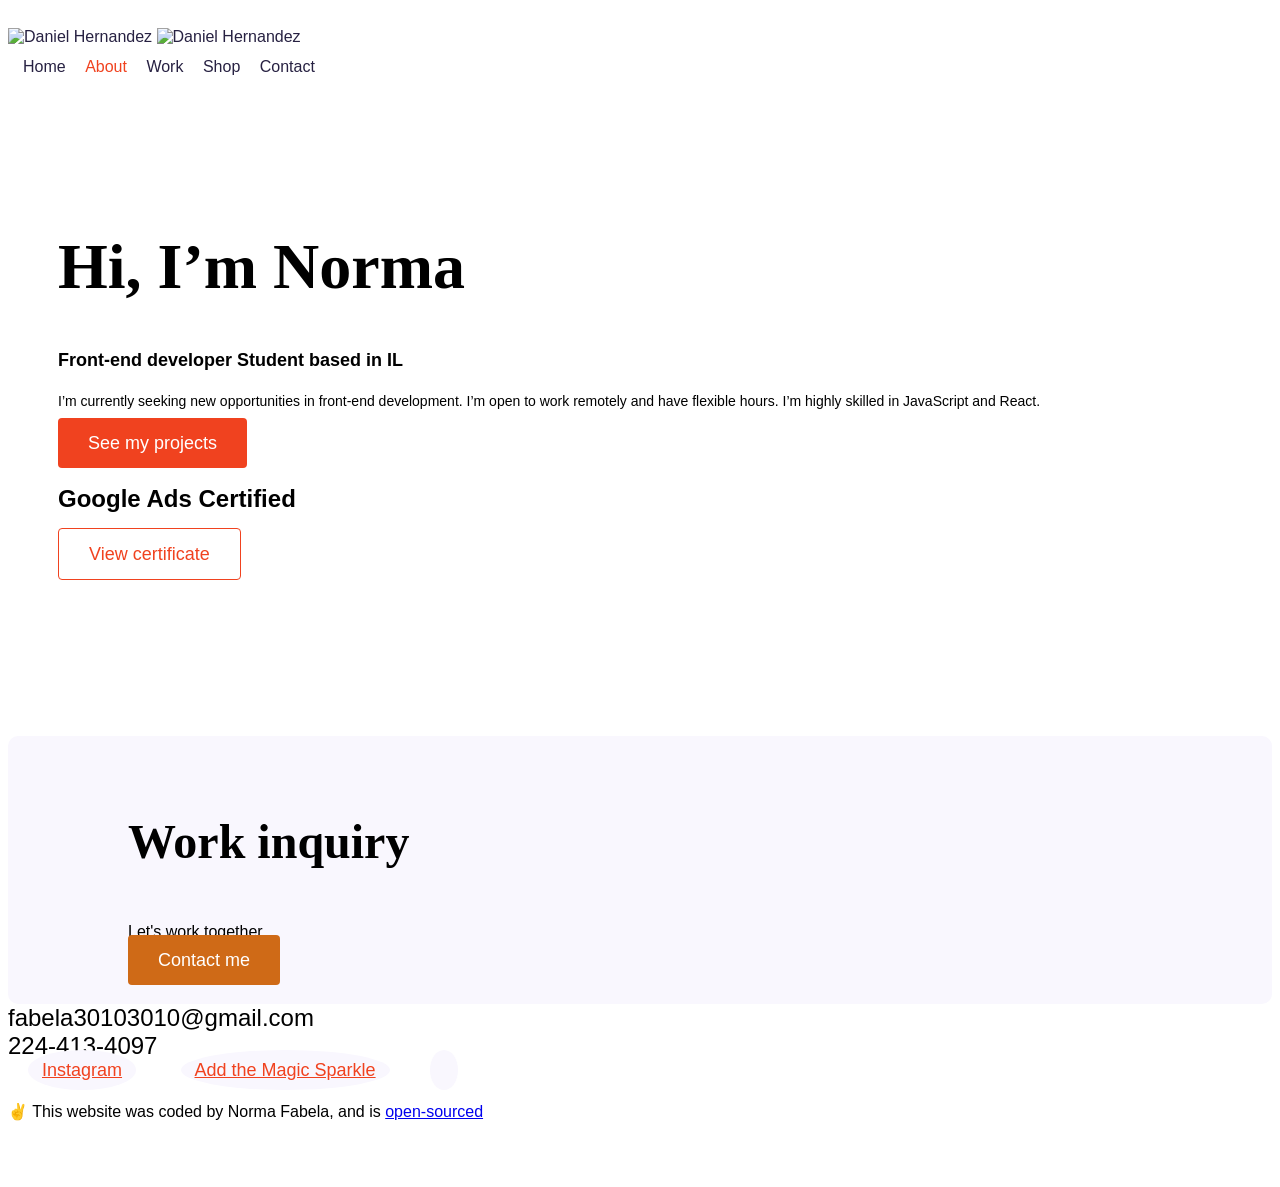
==== about.html @ 09b6d791 "update about html" ====
<!doctype html>
<html lang="en">
  <head>
    <meta charset="UTF-8" />
    <meta name="viewport" content="width=device-width, initial-scale=1.0" />
    <link
      href="https://cdn.jsdelivr.net/npm/bootstrap@6.0.0-alpha.1/dist/css/bootstrap.min.css"
      rel="stylesheet"
      integrity="sha384-B/GM4XqrwHnWXNOWMbloTmrYXZg10cakYGmpfsR/bbzQ6JAJI4ihuyADKLnBgrCe"
      crossorigin="anonymous"
    />
    <script
      type="module"
      src="https://cdn.jsdelivr.net/npm/bootstrap@6.0.0-alpha.1/dist/js/bootstrap.bundle.min.js"
      integrity="sha384-1a/pXj49ZQ1aHEmrJ+gMw1otqoVsYwlEnlD8mIfY2TV03r20Y0CN7uqx1tQogjPL"
      crossorigin="anonymous"
    ></script>
    <link rel="preconnect" href="https://fonts.googleapis.com" />
    <link rel="preconnect" href="https://fonts.gstatic.com" crossorigin />
    <link
      href="https://fonts.googleapis.com/css2?family=Coming+Soon&family=Edu+QLD+Hand:wght@400..700&family=Playwrite+BE+WAL+Guides&display=swap"
    />
    <link rel="stylesheet" href="css/styles.css" />
    <title>About me</title>
  </head>
  <body>
    <div class="container">
      <nav class="d-flex justify-content-between">
        <a href="index.html" title="Homepage">
          <img
            src="images/logo.png"
            class="logo d-none d-md-block"
            alt="Daniel Hernandez"
          />
          <img
            src="images/logo-small.jpg"
            class="logo d-block d-md-none"
            alt="Daniel Hernandez"
          />
        </a>
        <ul>
          <li>
            <a href="index.html" title="Homepage"> Home</a>
          </li>
          <li class="active">
            <a href="about.html" title="About Daniel"> About</a>
          </li>
          <li>
            <a href="work.html" title="Daniel's work"> Work</a>
          </li>
          <li>
            <a href="shop.html" title="Shop apps and digital creations">
              Shop</a
            >
          </li>
          <li>
            <a href="contact.html" title="Contact Daniel"> Contact</a>
          </li>
        </ul>
      </nav>
      <div class="translation-menu">
        <div class="gtranslate_wrapper"></div>
      </div>
    </div>
    <div class="content-container container">
      <div class="row">
        <div class="col-lg-6">
          <div class="content">
            <h1 class="mb-4">Hi, I’m Norma</h1>
            <h2 class="mb-4">Front-end developer Student based in IL</h2>
            <p class="mb-5">
              I’m currently seeking new opportunities in front-end development.
              I’m open to work remotely and have flexible hours. I’m highly
              skilled in JavaScript and React.
            </p>
            <a href="work.html" class="btn btn-branding">See my projects</a>
            <section class="mt-5" aria-labelledby="certification-title">
              <h3 id="certification-title">Google Ads Certified</h3>
              <a
                href="https://skillshop.credential.net/ed974cb3-0e16-41d4-95c5-595dda2ea739#acc.uHK1dMLi"
                class="btn-branding-outline"
                target="_blank"
                rel="noopener noreferrer"
              >
                View certificate
              </a>
            </section>
          </div>
        </div>
        <div class="col-lg-6">
          <img src="images/patricia.png" alt="" class="img-fluid" />
        </div>
      </div>
    </div>
    <footer class="container">
      <div class="contact-box justify-content-between mb-5 d-none d-md-flex">
        <div>
          <h3>Work inquiry</h3>
          <p class="text-muted">Let's work together</p>
        </div>
        <div>
          <a
            href="contact.html"
            class="btn btn-branding btn-contact mt-3"
            title="Contact Norma"
          >
            Contact me
          </a>
        </div>
      </div>
      <div class="d-flex justify-content-center mb-5">
        <a
          href="mailto:fabela30103010@gmail.com"
          class="email-link"
          title="Email Norma Fabela"
        >
          fabela30103010@gmail.com
        </a>
      </div>
      <div class="d-flex justify-content-center mb-5">
        <a href="tel:+12244134097" class="email-link" title="Call Norma Fabela">
          224-413-4097
        </a>
      </div>
      <div class="social-links d-flex justify-content-center">
        <a href="https://www.instagram.com/cuty3010000/" target="_blank" rel="noopener noreferrer">Instagram</a>
        <a href="https://www.instagram.com/add_the_magic_sparkle_/" target="_blank" rel="noopener noreferrer">Add the Magic Sparkle</a>
        <a
          href="https://github.com/fabelanorma3010"
          target="_blank"
          title="GitHub Profile"
        >
          <i class="fab fa-github"></i>
        </a>
      </div>
      <p class="text-center mt-5">
        ✌️ This website was coded by Norma Fabela, and is
        <a href="https://github.com/fabelanorma3010" target="_blank">
          open-sourced
        </a>
      </p>
    </footer>
    <script>
      window.gtranslateSettings = {
        default_language: "en",
        native_language_names: true,
        wrapper_selector: ".gtranslate_wrapper",
      };
    </script>
    <script src="https://cdn.gtranslate.net/widgets/latest/dropdown.js" defer></script>
  </body>
</html>
---- css/styles.css ----
:root {
  --branding-color: #f0421f;
  --secondary-color: #f9f7fe;
  --heading-font-family: "Playfair Display", serif;
  --default-font-family: "Poppins", sans-serif;
}

body {
  font-family: var(--default-font-family);
}

h1,
h2,
h3,
h4,
h5,
h6 {
  color: black;
  font-family: var(--heading-font-family);
  font-weight: bold;
}

h1 {
  font-size: 96px;
  line-height: 1.5;
}

h2 {
  font-size: 64px;
}

h3 {
  font-size: 48px;
}

p {
  font-weight: normal;
  font-size: 16px;
  line-height: 30px;
}

.hero {
  background: var(--secondary-color);
  text-align: center;
  padding: 80px 20px;
}

.hero p {
  font-size: 36px;
  font-weight: bold;
  margin: 0;
  color: #272142;
}

.hero h2 {
  font-family: var(--heading-font-family);
  font-weight: normal;
  line-height: 1.5;
  font-size: 24px;
}

.content-container {
  padding: 60px 20px;
}

.content h1 {
  font-size: 64px;
  line-height: 80px;
}

.content h2 {
  font-size: 18px;
  font-family: var(--default-font-family);
}

.content h3 {
  font-size: 24px;
  line-height: 1.5;

  font-family: var(--default-font-family);
}

.content p {
  font-size: 14px;
}

.content {
  margin: 30px;
}

.btn-branding {
  background: var(--branding-color);
  border-radius: 4px;
  color: white;
  text-decoration: none;
  font-size: 18px;
  line-height: 27px;
  padding: 15px 30px;
}

.btn-branding:hover {
  color: white;
}

.btn-contact {
  background: #cf6a17;
}

.btn-contact:hover {
  color: white;
  background: #f57411;
}

.btn-branding-outline {
  color: var(--branding-color);
  border: 1px solid var(--branding-color);
  border-radius: 4px;
  font-size: 18px;
  text-decoration: none;
  line-height: 27px;
  padding: 15px 30px;
}

.btn-branding-outline:hover {
  background: var(--branding-color);
  color: white;
}

.project-description {
  padding: 80px 60px;
}

.project-description h2 {
  font-size: 32px;
}

.project-preview-image {
  display: block;
  width: 100%;
  max-width: 480px;
  margin-right: auto;
  margin-left: auto;
}

.vercel-projects {
  margin: 80px 0;
}

.vercel-projects h2 {
  font-size: 40px;
}

.vercel-project-grid {
  display: grid;
  grid-template-columns: repeat(auto-fit, minmax(min(100%, 260px), 1fr));
  gap: 20px;
  margin-top: 30px;
}

.vercel-project-card {
  background: var(--secondary-color);
  border-radius: 10px;
  padding: 28px;
  overflow-wrap: anywhere;
}

.vercel-project-card h3 {
  font-size: 24px;
}

.vercel-project-card a {
  color: #cd2516;
  font-weight: 500;
}

.vercel-project-status {
  margin-top: 20px;
  color: #555;
}

.shop-intro {
  margin: 30px 0 48px;
  text-align: center;
}

.shop-intro h1 {
  font-size: clamp(44px, 8vw, 64px);
  line-height: 1.2;
}

.shop-intro p {
  max-width: 680px;
  margin: 0 auto;
  color: #555;
}

.shop-grid {
  display: grid;
  grid-template-columns: repeat(auto-fit, minmax(min(100%, 280px), 1fr));
  gap: 24px;
}

.shop-card {
  display: flex;
  flex-direction: column;
  align-items: flex-start;
  padding: 32px;
  background: var(--secondary-color);
  border-radius: 10px;
}

.shop-card h2 {
  font-size: 30px;
}

.shop-card .shop-price {
  margin-bottom: 12px;
  font-size: 24px;
  font-weight: 700;
  color: #272142;
}

.shop-card .btn-branding,
.shop-card .btn-branding-outline {
  display: inline-block;
  margin-top: auto;
}

.logo-text {
  align-self: center;
  color: #272142;
  font-size: 24px;
  font-weight: bold;
  text-decoration: none;
}

.logo {
  max-height: 40px;
}

nav {
  padding: 20px 0;
}

nav ul {
  padding: 0;
  margin: 0;
}

nav li {
  display: inline;
  list-style: none;
  line-height: 42px;
  margin-left: 15px;
}

nav a {
  text-decoration: none;
  color: #272142;
  transition: all 100ms ease-in-out;
}

nav a:hover,
nav li.active a {
  color: var(--branding-color);
}

footer {
  margin: 60px 0;
}

footer .contact-box {
  background: var(--secondary-color);
  padding: 30px 120px;
  border-radius: 10px;
}

footer .contact-box p {
  margin: 0;
}

footer .email-link {
  text-decoration: none;
  color: black;
  font-size: 24px;
}

footer .email-link:hover {
  color: var(--branding-color);
}

footer .social-links a {
  margin: 0 20px;
  color: var(--branding-color);
  background: var(--secondary-color);
  padding: 10px 14px;
  border-radius: 50%;
  font-size: 18px;
  transition: all 100ms ease-in-out;
}

footer .social-links a:hover {
  color: rgb(204, 38, 38);
  background: var(--branding-color);
}

@media (max-width: 900px) {
  h1 {
    font-size: 44px;
    line-height: 1.5;
  }

  h2 {
    font-size: 44px;
  }

  h3 {
    font-size: 26px;
  }

  .content {
    text-align: center;
    padding: 0;
  }

  .project-description {
    padding: 0;
    text-align: center;
  }

  .project-description h2 {
    font-size: 32px;
  }
}

.translation-menu {
  display: flex;
  justify-content: flex-end;
  margin-bottom: 16px;
}
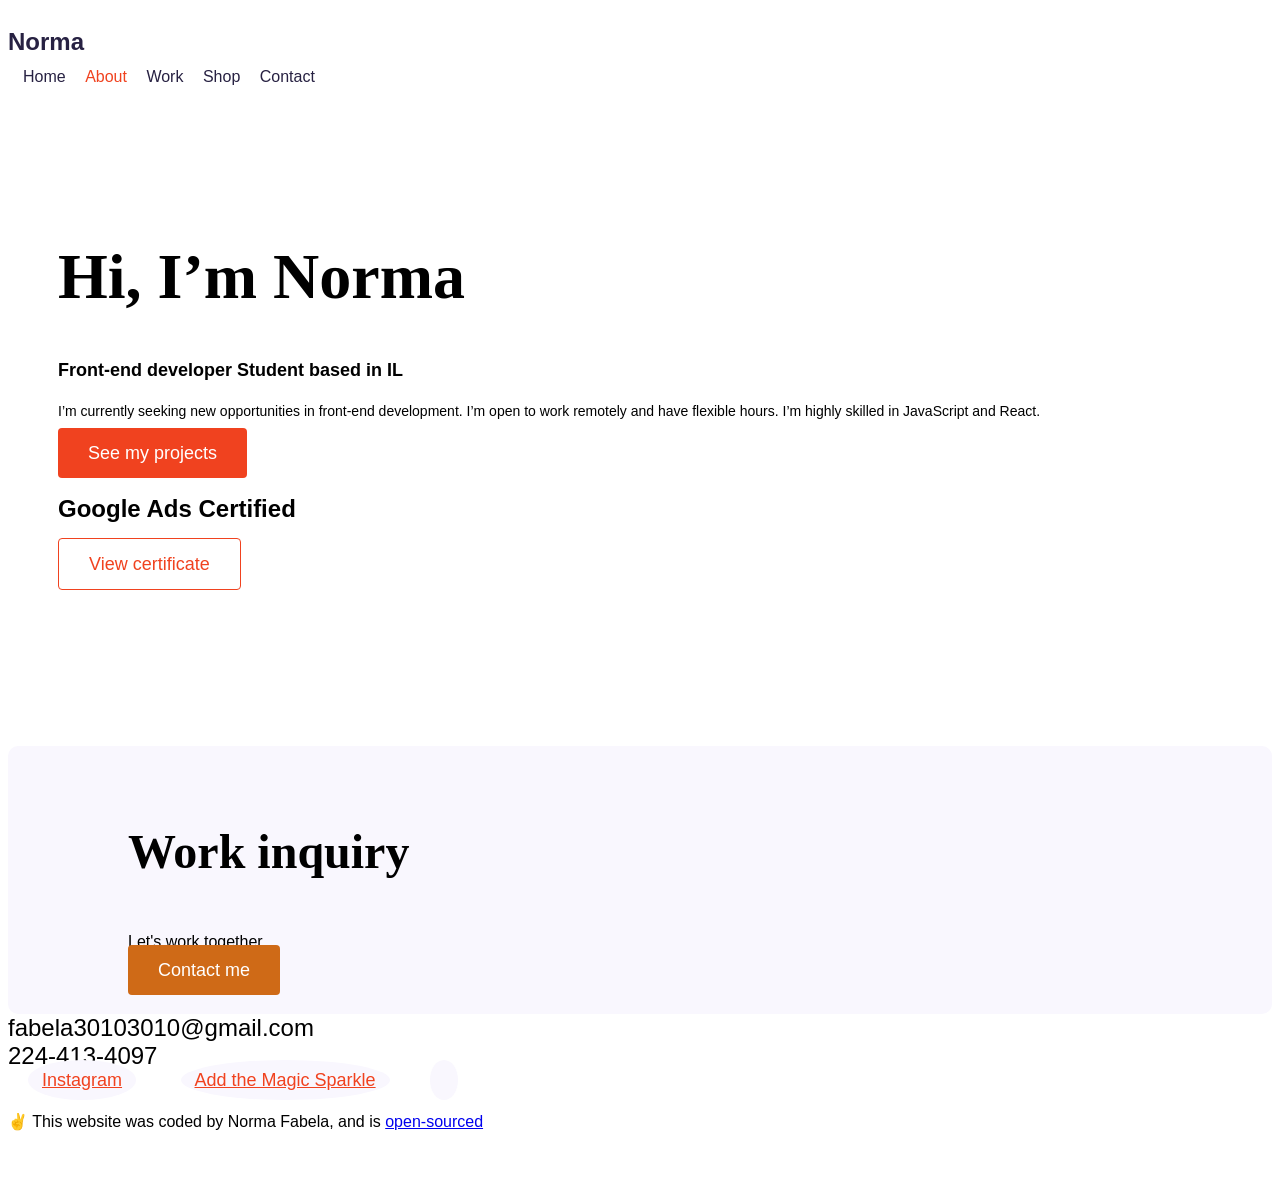
==== commit 4ce336ba: "Use Norma branding on Work and About pages" ====
--- a/about.html
+++ b/about.html
@@ -26,18 +26,7 @@
   <body>
     <div class="container">
       <nav class="d-flex justify-content-between">
-        <a href="index.html" title="Homepage">
-          <img
-            src="images/logo.png"
-            class="logo d-none d-md-block"
-            alt="Daniel Hernandez"
-          />
-          <img
-            src="images/logo-small.jpg"
-            class="logo d-block d-md-none"
-            alt="Daniel Hernandez"
-          />
-        </a>
+        <a href="index.html" class="logo-text" title="Homepage">Norma</a>
         <ul>
           <li>
             <a href="index.html" title="Homepage"> Home</a>
--- a/css/styles.css
+++ b/css/styles.css
@@ -213,6 +213,15 @@
   font-size: 30px;
 }
 
+.shop-image {
+  width: 100%;
+  max-width: 260px;
+  height: auto;
+  align-self: center;
+  border-radius: 6px;
+  margin: 12px 0 20px;
+}
+
 .shop-card .shop-price {
   margin-bottom: 12px;
   font-size: 24px;
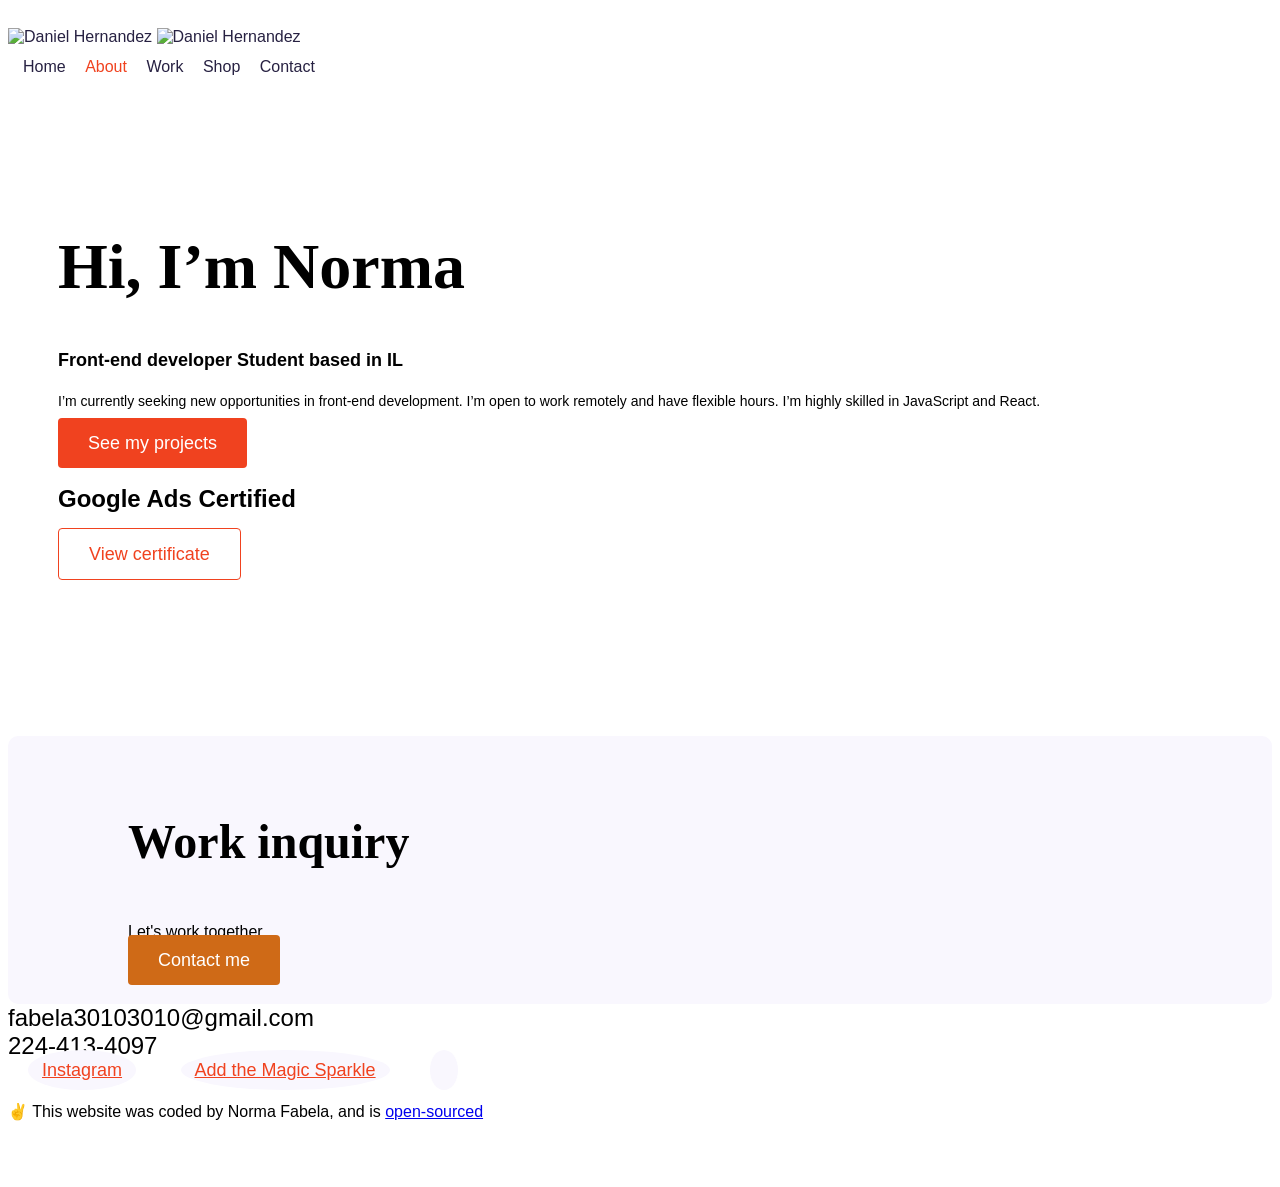
==== commit 3dcd2bcd: "Limit corner branding update to Work page" ====
--- a/about.html
+++ b/about.html
@@ -26,7 +26,18 @@
   <body>
     <div class="container">
       <nav class="d-flex justify-content-between">
-        <a href="index.html" class="logo-text" title="Homepage">Norma</a>
+        <a href="index.html" title="Homepage">
+          <img
+            src="images/logo.png"
+            class="logo d-none d-md-block"
+            alt="Daniel Hernandez"
+          />
+          <img
+            src="images/logo-small.jpg"
+            class="logo d-block d-md-none"
+            alt="Daniel Hernandez"
+          />
+        </a>
         <ul>
           <li>
             <a href="index.html" title="Homepage"> Home</a>
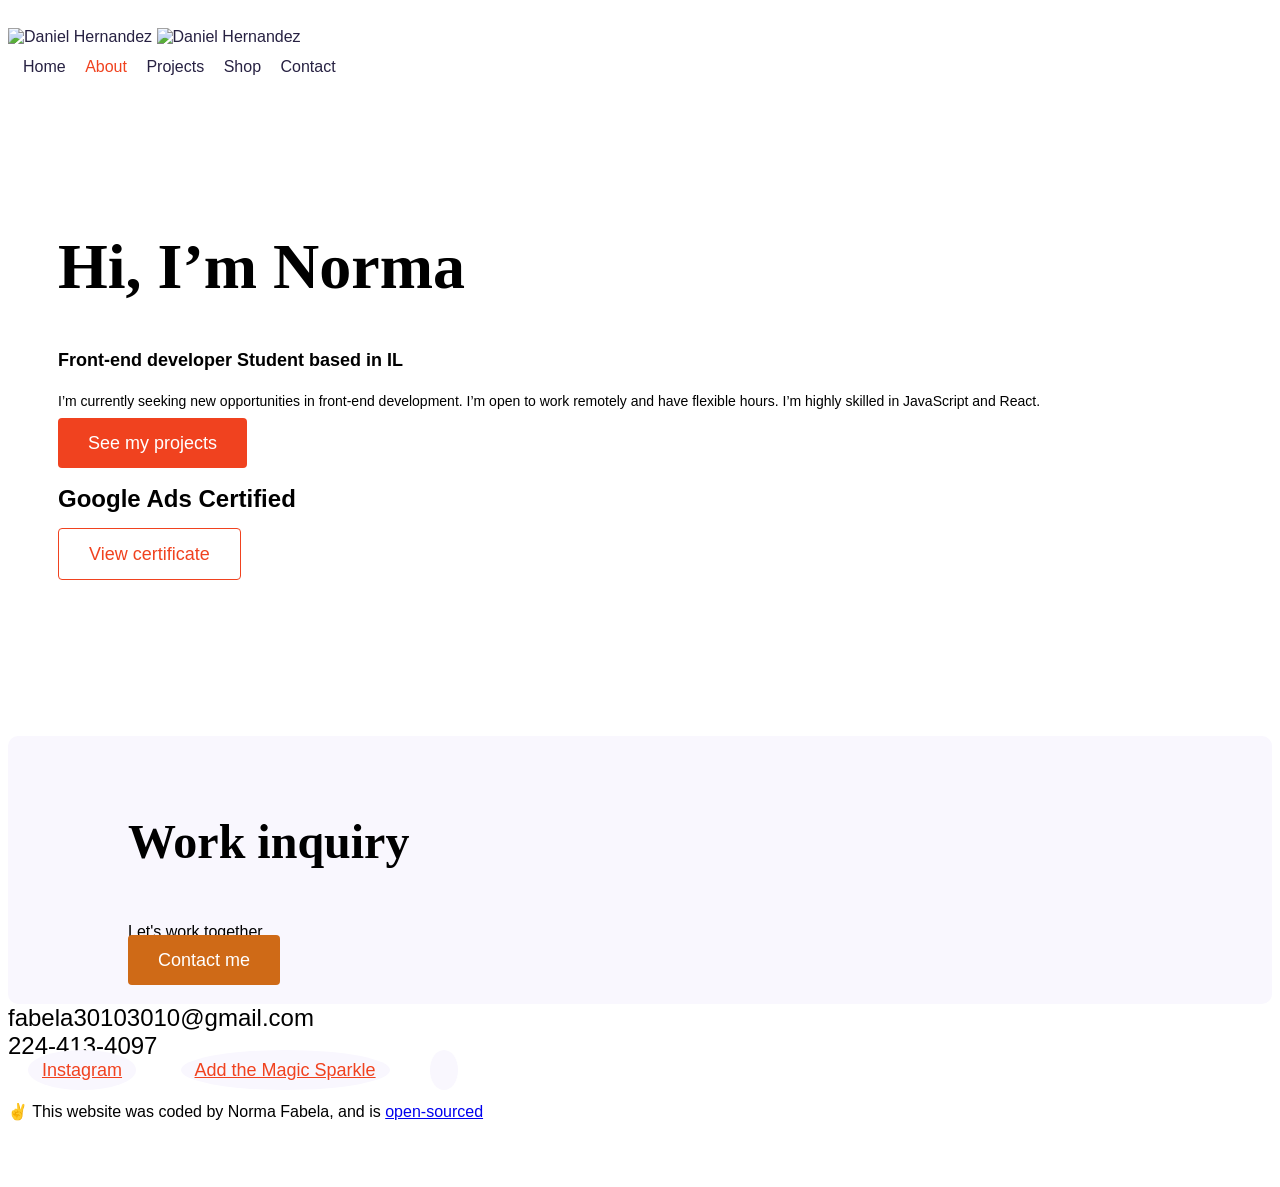
==== commit 2fa61c2b: "Rename Work navigation to Projects" ====
--- a/about.html
+++ b/about.html
@@ -46,7 +46,7 @@
             <a href="about.html" title="About Daniel"> About</a>
           </li>
           <li>
-            <a href="work.html" title="Daniel's work"> Work</a>
+            <a href="work.html" title="Projects">Projects</a>
           </li>
           <li>
             <a href="shop.html" title="Shop apps and digital creations">
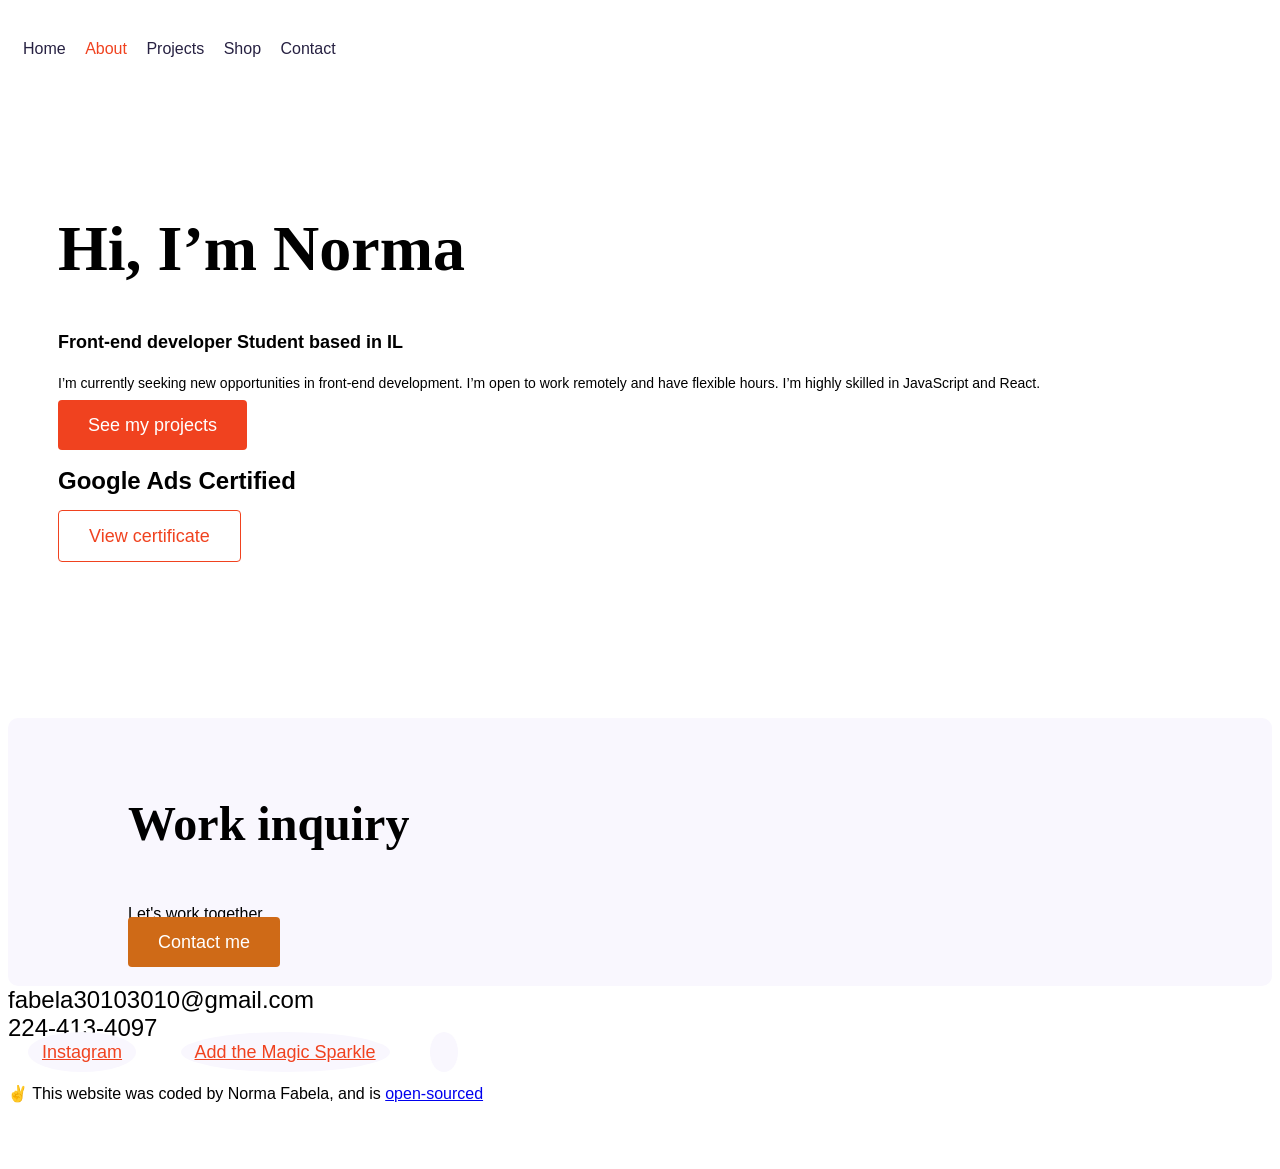
==== commit ecc640a0: "update about.html" ====
--- a/about.html
+++ b/about.html
@@ -26,24 +26,12 @@
   <body>
     <div class="container">
       <nav class="d-flex justify-content-between">
-        <a href="index.html" title="Homepage">
-          <img
-            src="images/logo.png"
-            class="logo d-none d-md-block"
-            alt="Daniel Hernandez"
-          />
-          <img
-            src="images/logo-small.jpg"
-            class="logo d-block d-md-none"
-            alt="Daniel Hernandez"
-          />
-        </a>
         <ul>
           <li>
             <a href="index.html" title="Homepage"> Home</a>
           </li>
           <li class="active">
-            <a href="about.html" title="About Daniel"> About</a>
+            <a href="about.html" title="About Norma"> About</a>
           </li>
           <li>
             <a href="work.html" title="Projects">Projects</a>
@@ -54,7 +42,7 @@
             >
           </li>
           <li>
-            <a href="contact.html" title="Contact Daniel"> Contact</a>
+            <a href="contact.html" title="Contact Norma"> Contact</a>
           </li>
         </ul>
       </nav>
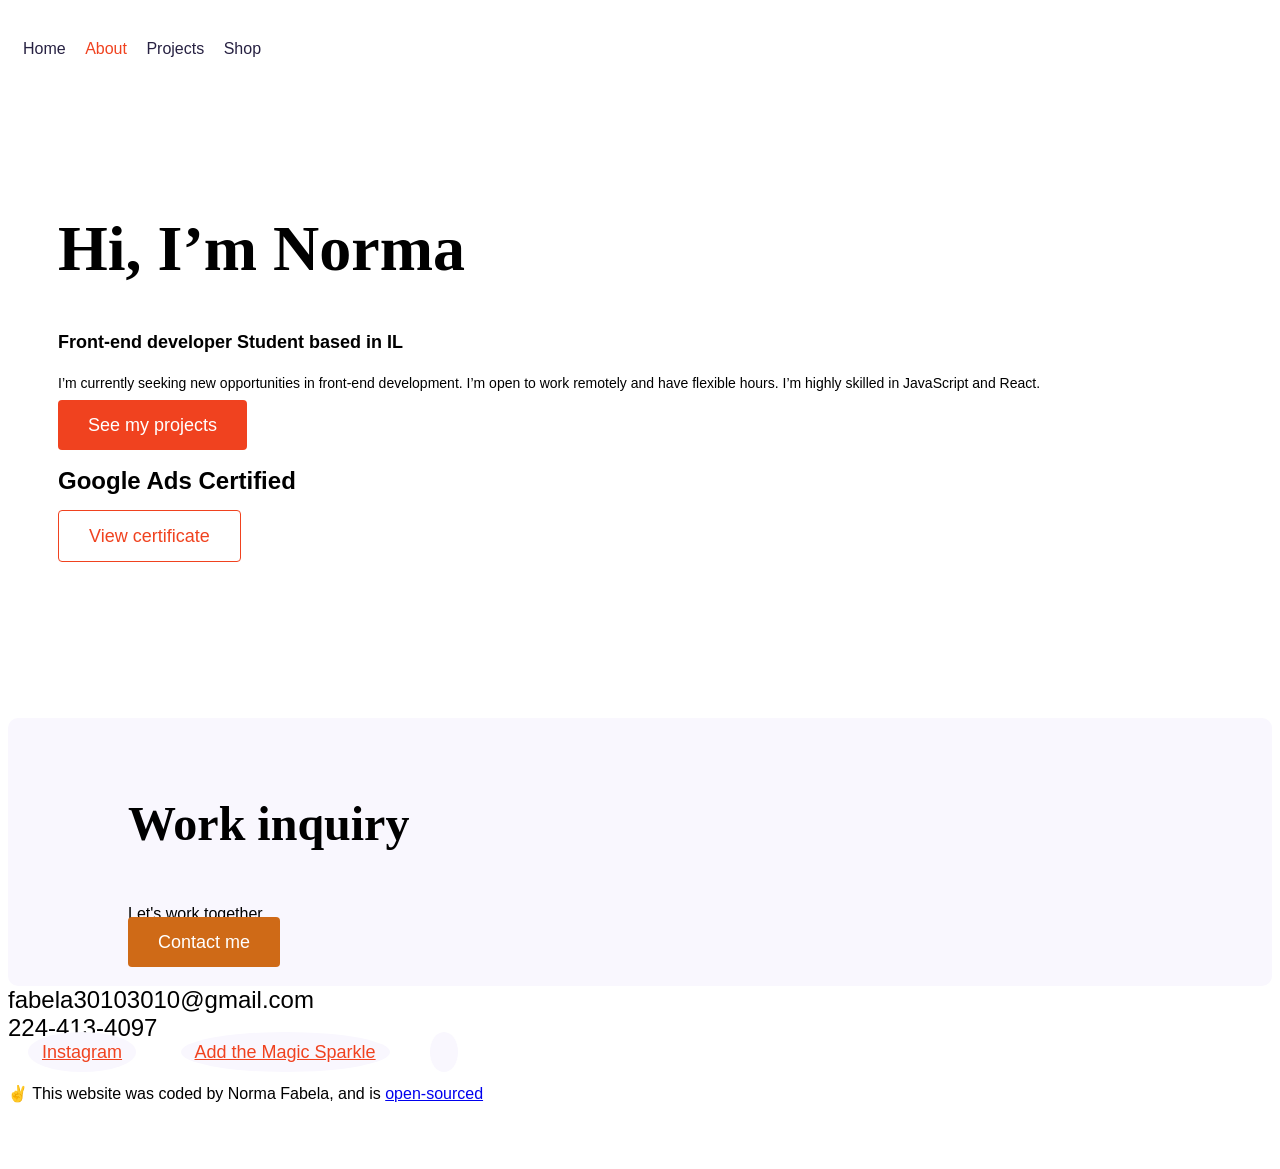
==== commit 30004e0a: "about.html" ====
--- a/about.html
+++ b/about.html
@@ -40,9 +40,6 @@
             <a href="shop.html" title="Shop apps and digital creations">
               Shop</a
             >
-          </li>
-          <li>
-            <a href="contact.html" title="Contact Norma"> Contact</a>
           </li>
         </ul>
       </nav>
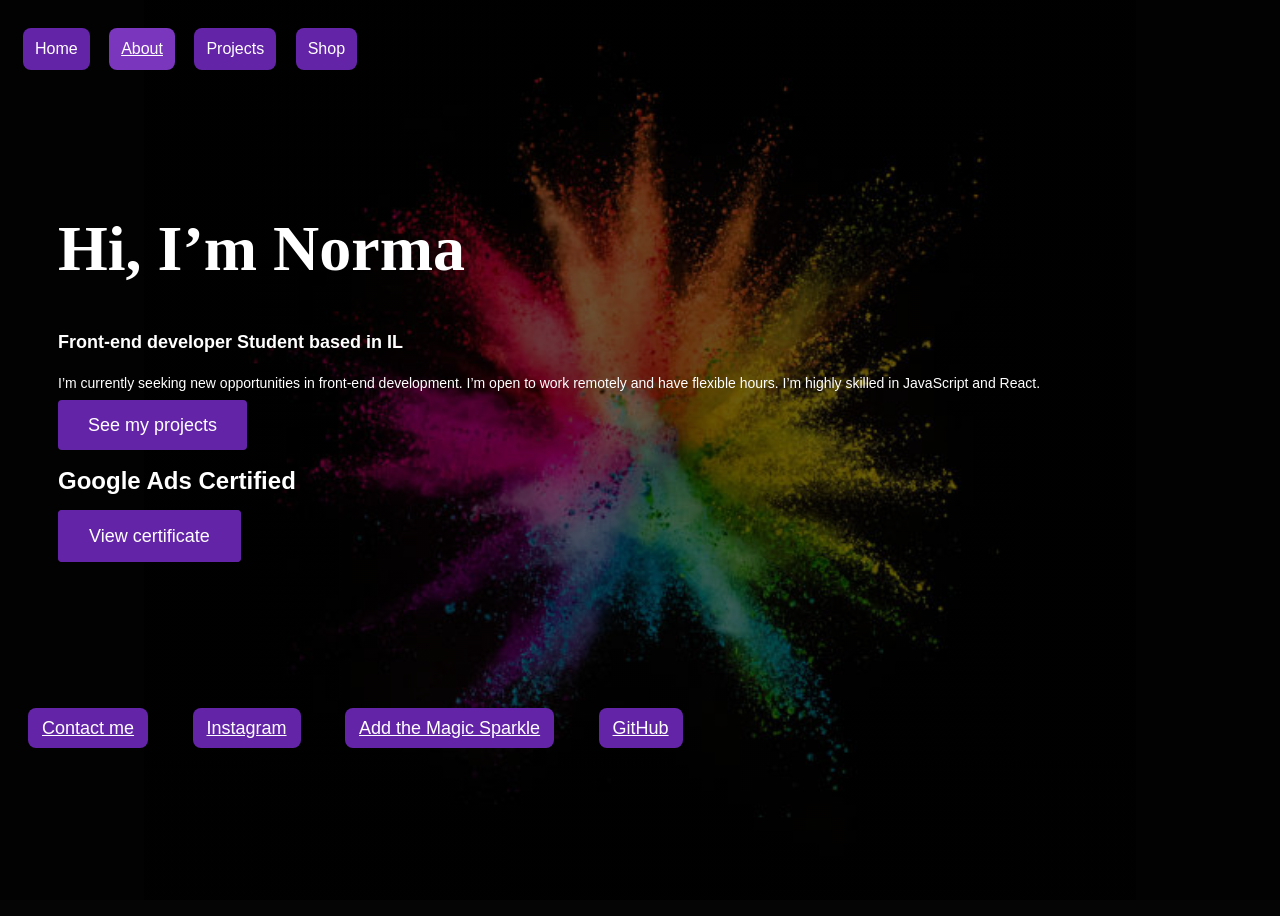
==== commit 4db47653: "update about.html" ====
--- a/about.html
+++ b/about.html
@@ -77,53 +77,13 @@
         </div>
       </div>
     </div>
-    <footer class="container">
-      <div class="contact-box justify-content-between mb-5 d-none d-md-flex">
-        <div>
-          <h3>Work inquiry</h3>
-          <p class="text-muted">Let's work together</p>
-        </div>
-        <div>
-          <a
-            href="contact.html"
-            class="btn btn-branding btn-contact mt-3"
-            title="Contact Norma"
-          >
-            Contact me
-          </a>
-        </div>
-      </div>
-      <div class="d-flex justify-content-center mb-5">
-        <a
-          href="mailto:fabela30103010@gmail.com"
-          class="email-link"
-          title="Email Norma Fabela"
-        >
-          fabela30103010@gmail.com
-        </a>
-      </div>
-      <div class="d-flex justify-content-center mb-5">
-        <a href="tel:+12244134097" class="email-link" title="Call Norma Fabela">
-          224-413-4097
-        </a>
-      </div>
-      <div class="social-links d-flex justify-content-center">
+    <footer class="container site-footer">
+      <div class="social-links">
+        <a href="mailto:fabela30103010@gmail.com">Contact me</a>
         <a href="https://www.instagram.com/cuty3010000/" target="_blank" rel="noopener noreferrer">Instagram</a>
         <a href="https://www.instagram.com/add_the_magic_sparkle_/" target="_blank" rel="noopener noreferrer">Add the Magic Sparkle</a>
-        <a
-          href="https://github.com/fabelanorma3010"
-          target="_blank"
-          title="GitHub Profile"
-        >
-          <i class="fab fa-github"></i>
-        </a>
+        <a href="https://github.com/fabelanorma3010" target="_blank" rel="noopener noreferrer">GitHub</a>
       </div>
-      <p class="text-center mt-5">
-        ✌️ This website was coded by Norma Fabela, and is
-        <a href="https://github.com/fabelanorma3010" target="_blank">
-          open-sourced
-        </a>
-      </p>
     </footer>
     <script>
       window.gtranslateSettings = {
--- a/css/styles.css
+++ b/css/styles.css
@@ -1,5 +1,6 @@
 :root {
-  --branding-color: #f0421f;
+  --branding-color: #6424a8;
+  --branding-hover-color: #7a36bd;
   --secondary-color: #f9f7fe;
   --heading-font-family: "Playfair Display", serif;
   --default-font-family: "Poppins", sans-serif;
@@ -7,6 +8,31 @@
 
 body {
   font-family: var(--default-font-family);
+  min-height: 100vh;
+  isolation: isolate;
+  color: #fff;
+  background: #050505;
+  --muted-text-color: #dedbe5;
+}
+
+body::before {
+  content: "";
+  position: fixed;
+  inset: 0;
+  z-index: -1;
+  background: linear-gradient(rgb(0 0 0 / 58%), rgb(0 0 0 / 58%)),
+    url("../images/site-background.jpg") center / contain no-repeat;
+}
+
+.vercel-project-card,
+.shop-card,
+footer .contact-box {
+  color: #272142;
+  --muted-text-color: #555;
+}
+
+.text-muted {
+  color: var(--muted-text-color) !important;
 }
 
 h1,
@@ -15,7 +41,7 @@
 h4,
 h5,
 h6 {
-  color: black;
+  color: inherit;
   font-family: var(--heading-font-family);
   font-weight: bold;
 }
@@ -40,7 +66,6 @@
 }
 
 .hero {
-  background: var(--secondary-color);
   text-align: center;
   padding: 80px 20px;
 }
@@ -49,7 +74,7 @@
   font-size: 36px;
   font-weight: bold;
   margin: 0;
-  color: #272142;
+  color: inherit;
 }
 
 .hero h2 {
@@ -98,21 +123,15 @@
   padding: 15px 30px;
 }
 
-.btn-branding:hover {
-  color: white;
-}
-
-.btn-contact {
-  background: #cf6a17;
-}
-
-.btn-contact:hover {
-  color: white;
-  background: #f57411;
+.btn-branding:hover,
+.btn-branding:focus-visible {
+  color: #fff;
+  background: var(--branding-hover-color);
 }
 
 .btn-branding-outline {
-  color: var(--branding-color);
+  background: var(--branding-color);
+  color: #fff;
   border: 1px solid var(--branding-color);
   border-radius: 4px;
   font-size: 18px;
@@ -121,9 +140,10 @@
   padding: 15px 30px;
 }
 
-.btn-branding-outline:hover {
-  background: var(--branding-color);
-  color: white;
+.btn-branding-outline:hover,
+.btn-branding-outline:focus-visible {
+  background: var(--branding-hover-color);
+  color: #fff;
 }
 
 .project-description {
@@ -169,13 +189,12 @@
 }
 
 .vercel-project-card a {
-  color: #cd2516;
   font-weight: 500;
 }
 
 .vercel-project-status {
   margin-top: 20px;
-  color: #555;
+  color: var(--muted-text-color);
 }
 
 .shop-intro {
@@ -191,7 +210,7 @@
 .shop-intro p {
   max-width: 680px;
   margin: 0 auto;
-  color: #555;
+  color: var(--muted-text-color);
 }
 
 .shop-grid {
@@ -264,14 +283,21 @@
 }
 
 nav a {
-  text-decoration: none;
-  color: #272142;
+  display: inline-block;
+  padding: 0 12px;
+  border-radius: 8px;
+  background: var(--branding-color);
+  text-decoration: none;
+  color: #fff;
   transition: all 100ms ease-in-out;
 }
 
 nav a:hover,
+nav a:focus-visible,
 nav li.active a {
-  color: var(--branding-color);
+  background: var(--branding-hover-color);
+  color: #fff;
+  text-decoration: underline;
 }
 
 footer {
@@ -290,27 +316,29 @@
 
 footer .email-link {
   text-decoration: none;
-  color: black;
-  font-size: 24px;
-}
-
-footer .email-link:hover {
-  color: var(--branding-color);
+  color: #fff;
+  font-size: 24px;
+}
+
+footer .email-link:hover,
+footer p a {
+  color: #ffd0ba;
 }
 
 footer .social-links a {
   margin: 0 20px;
-  color: var(--branding-color);
-  background: var(--secondary-color);
+  color: #fff;
+  background: var(--branding-color);
   padding: 10px 14px;
-  border-radius: 50%;
+  border-radius: 8px;
   font-size: 18px;
   transition: all 100ms ease-in-out;
 }
 
-footer .social-links a:hover {
-  color: rgb(204, 38, 38);
-  background: var(--branding-color);
+footer .social-links a:hover,
+footer .social-links a:focus-visible {
+  color: #fff;
+  background: var(--branding-hover-color);
 }
 
 @media (max-width: 900px) {
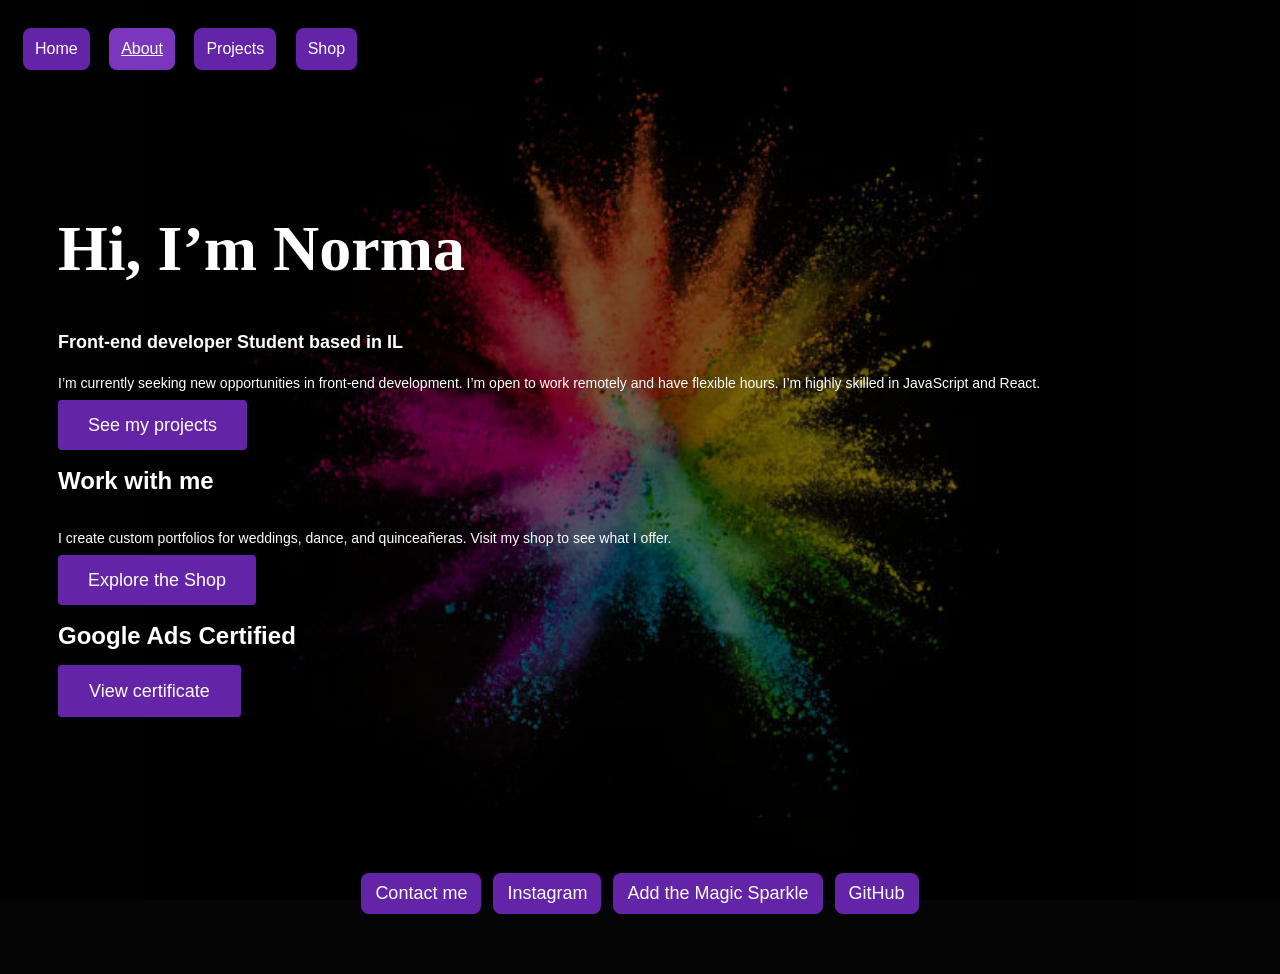
==== commit 6da8d330: "update about.html" ====
--- a/about.html
+++ b/about.html
@@ -59,6 +59,11 @@
               skilled in JavaScript and React.
             </p>
             <a href="work.html" class="btn btn-branding">See my projects</a>
+            <section class="mt-5" aria-labelledby="work-with-me-title">
+              <h3 id="work-with-me-title">Work with me</h3>
+              <p>I create custom portfolios for weddings, dance, and quinceañeras. Visit my shop to see what I offer.</p>
+              <a href="shop.html" class="btn btn-branding">Explore the Shop</a>
+            </section>
             <section class="mt-5" aria-labelledby="certification-title">
               <h3 id="certification-title">Google Ads Certified</h3>
               <a
--- a/css/styles.css
+++ b/css/styles.css
@@ -20,7 +20,7 @@
   position: fixed;
   inset: 0;
   z-index: -1;
-  background: linear-gradient(rgb(0 0 0 / 58%), rgb(0 0 0 / 58%)),
+  background: linear-gradient(rgb(0 0 0 / 54%), rgb(0 0 0 / 54%)),
     url("../images/site-background.jpg") center / contain no-repeat;
 }
 
@@ -84,6 +84,44 @@
   font-size: 24px;
 }
 
+.hero-actions {
+  display: flex;
+  flex-wrap: wrap;
+  justify-content: center;
+  gap: 12px;
+}
+
+.featured-projects {
+  display: grid;
+  grid-template-columns: repeat(2, minmax(0, 1fr));
+  gap: 24px;
+}
+
+.featured-projects .vercel-project-card {
+  display: flex;
+  flex-direction: column;
+  align-items: flex-start;
+}
+
+.featured-projects .btn-branding-outline {
+  margin-top: auto;
+}
+
+.project-card-preview {
+  display: block;
+  width: 100%;
+  aspect-ratio: 8 / 5;
+  object-fit: cover;
+  border-radius: 6px;
+  margin-bottom: 16px;
+}
+
+@media (max-width: 767px) {
+  .featured-projects {
+    grid-template-columns: minmax(0, 1fr);
+  }
+}
+
 .content-container {
   padding: 60px 20px;
 }
@@ -304,6 +342,13 @@
   margin: 60px 0;
 }
 
+.site-footer .social-links {
+  display: flex;
+  flex-wrap: wrap;
+  justify-content: center;
+  gap: 12px;
+}
+
 footer .contact-box {
   background: var(--secondary-color);
   padding: 30px 120px;
@@ -326,12 +371,12 @@
 }
 
 footer .social-links a {
-  margin: 0 20px;
   color: #fff;
   background: var(--branding-color);
   padding: 10px 14px;
   border-radius: 8px;
   font-size: 18px;
+  text-decoration: none;
   transition: all 100ms ease-in-out;
 }
 
